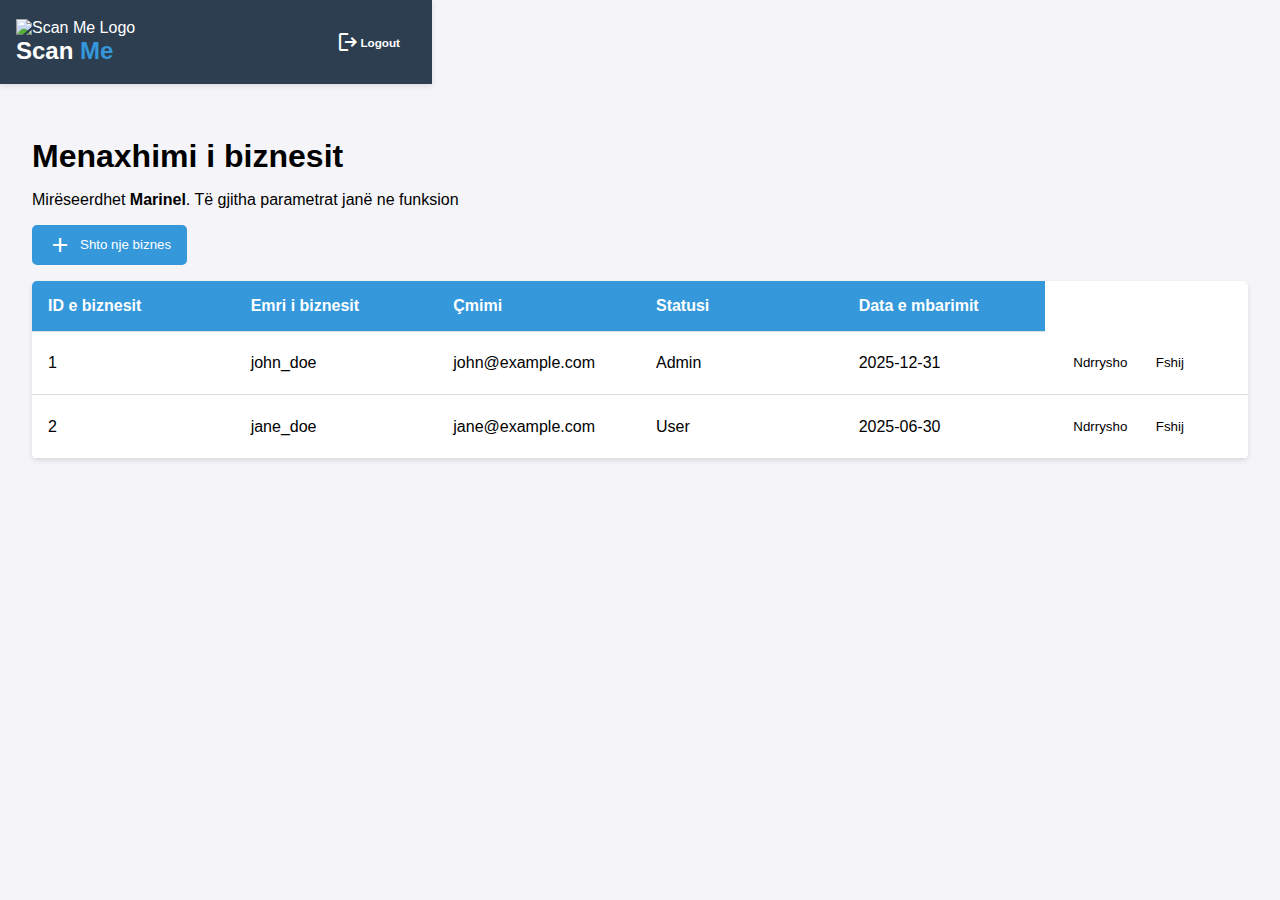
==== admin.html @ cd226a62 "Add files via upload" ====
<!DOCTYPE html>
<html lang="en">
<head>
    <meta charset="UTF-8">
    <meta name="viewport" content="width=device-width, initial-scale=1.0">
    <title>Menaxhimi i biznesit</title>
    <link rel="stylesheet" href="https://fonts.googleapis.com/css2?family=Material+Symbols+Outlined:opsz,wght,FILL,GRAD@24,400,0,0" />
    <style>
        body {
            font-family: Arial, sans-serif;
            margin: 0;
            padding: 0;
            box-sizing: border-box;
            background-color: #f4f4f9;
        }
        .container {
            display: flex;
            flex-direction: column;
        }
        nav {
            background: #2c3e50;
            color: white;
            width: 400px;
            padding: 1rem;
            box-shadow: 0 2px 5px rgba(0, 0, 0, 0.1);
            display: flex;
            justify-content: space-between;
            align-items: center;
            flex-wrap: wrap;
        }
        .logo h2 {
            font-size: 1.5rem;
            margin: 0;
        }
        .logo .primary {
            color: #3498db;
        }
        .navbar-links {
            display: flex;
            gap: 1rem;
        }
        .navbar-links a {
            color: white;
            text-decoration: none;
            font-size: 10px;
            display: flex;
            align-items: center;
            padding: 0.5rem 1rem;
            border-radius: 5px;
            transition: background 0.3s;
        }
        .navbar-links a.active, .navbar-links a:hover {
            background: #3498db;
        }
        main {
            padding: 2rem;
            flex: 1;
        }
        main h1 {
            font-size: 2rem;
            margin-bottom: 1rem;
        }
        .user-actions {
            margin-bottom: 1rem;
        }
        .user-actions button {
            background: #3498db;
            color: white;
            border: none;
            padding: 0.5rem 1rem;
            border-radius: 5px;
            cursor: pointer;
            display: flex;
            align-items: center;
            gap: 0.5rem;
            transition: background 0.3s;
        }
        .user-actions button:hover {
            background: #1d6fa5;
        }
        .user-table table {
            width: 100%;
            border-collapse: collapse;
            box-shadow: 0 2px 5px rgba(0, 0, 0, 0.1);
            background: white;
            border-radius: 5px;
            overflow: hidden;
            table-layout: fixed; /* Added for better mobile handling */
        }
        .user-table th, .user-table td {
            padding: 1rem;
            text-align: left;
            border-bottom: 1px solid #ddd;
            word-wrap: break-word; /* Added for better text wrapping */
        }
        .user-table th {
            background: #3498db;
            color: white;
        }
        .user-table tr:hover td {
            background: #f1f1f1;
        }
        button.edit-btn, button.delete-btn, button.save-btn, button.cancel-btn {
            background: none;
            border: none;
            cursor: pointer;
            padding: 0.5rem;
            margin: 0 0.25rem;
            border-radius: 3px;
            transition: background 0.3s;
        }
        button.edit-btn:hover {
            background: #1d6fa5;
            color: white;
        }
        button.delete-btn:hover {
            background: #e74c3c;
            color: white;
        }
        button.save-btn {
            background: #2ecc71;
            color: white;
        }
        button.save-btn:hover {
            background: #27ae60;
        }
        button.cancel-btn {
            background: #e67e22;
            color: white;
        }
        button.cancel-btn:hover {
            background: #d35400;
        }
        input[type="text"], input[type="number"], select, input[type="date"] {
            width: 100%;
            padding: 0.5rem;
            margin: 0.25rem 0;
            border: 1px solid #ccc;
            border-radius: 3px;
            box-sizing: border-box;
        }

        /* Mobile responsiveness */
        @media (max-width: 768px) {
            nav {
                flex-direction: column;
                align-items: flex-start;
            }
            .navbar-links {
                flex-direction: column;
                width: 100%;
            }
            .navbar-links a {
                width: 100%;
                text-align: left;
            }
            main {
                padding: 1rem;
            }
            .user-table table {
                width: 100%;
                overflow-x: auto;
                display: block;
            }
            .user-actions button {
                width: 100%;
                margin-bottom: 1rem;
            }
            .user-table th, .user-table td {
                font-size: 0.9rem;
            }
        }

        /* Very small devices (portrait phones) */
        @media (max-width: 480px) {
            .navbar-links a h3 {
                font-size: 0.9rem;
            }
            .user-actions button {
                font-size: 0.9rem;
                padding: 0.4rem;
            }
            .user-table th, .user-table td {
                font-size: 0.8rem;
                padding: 0.8rem;
            }
        }
    </style>
</head>
<body>
    <div class="container">
        <nav>
            <div class="logo">
                <img src="logo.png" alt="Scan Me Logo" style="height: 40px;"/>
                <h2>Scan <span class="primary">Me</span></h2>
            </div>
            <div class="navbar-links">
                <a href="login.html">
                    <span class="material-symbols-outlined"> logout </span>
                    <h3>Logout</h3>
                </a>
            </div>
        </nav>
        
        <main>
            <h1>Menaxhimi i biznesit</h1>
            <p>Mirëseerdhet <b>Marinel</b>. Të gjitha parametrat janë ne funksion</p>

            <div class="user-actions">
                <button id="add-user-btn">
                    <span class="material-symbols-outlined"> add </span>
                    Shto nje biznes
                </button>
            </div>

            <div class="user-table">
                <table>
                    <thead>
                        <tr>
                            <th>ID e biznesit</th>
                            <th>Emri i biznesit</th>
                            <th>Çmimi</th>
                            <th>Statusi</th>
                            <th>Data e mbarimit</th>
                        </tr>
                    </thead>

                    <tbody id="user-list">
                        <tr>
                            <td>1</td>
                            <td>john_doe</td>
                            <td>john@example.com</td>
                            <td>Admin</td>
                            <td>2025-12-31</td>
                            <td>
                                <button class="edit-btn" onclick="editUser(0)">Ndrrysho</button>
                                <button class="delete-btn" onclick="deleteUser(0)">Fshij</button>
                            </td>
                        </tr>
                    </tbody>
                </table>
            </div>
        </main>
    </div>

    <script>
        // Function to load users from local storage
        function loadUsers() {
            const userList = document.getElementById('user-list');
            const users = JSON.parse(localStorage.getItem('users')) || [];
            userList.innerHTML = '';

            users.forEach((user, index) => {
                const row = document.createElement('tr');
                row.innerHTML = `
                    <td>${index + 1}</td>
                    <td>${user.username}</td>
                    <td>${user.number}</td>
                    <td>${user.role}</td>
                    <td>${user.expiration}</td>
                    <td>
                        <button class='edit-btn' onclick='editUser(${index})'>Ndrrysho</button>
                        <button class='delete-btn' onclick='deleteUser(${index})'>Fshij</button>
                    </td>`;
                userList.appendChild(row);
            });
        }

        // Function to add a new user
        document.getElementById('add-user-btn').addEventListener('click', function () {
            const userList = document.getElementById('user-list');
            const newRow = document.createElement('tr');

            newRow.innerHTML = `
                <td>Biznes i ri</td>
                <td><input type='text' placeholder='Emri i biznesit'></td>
                <td><input type='number' placeholder='Çmimi'></td>
                <td>
                    <select>
                        <option value='Aktiv'>Aktiv</option>
                        <option value='Në pritje'>Në pritje</option>
                    </select>
                </td>
                <td><input type="date"></td>
                <td>
                    <button class='save-btn'>Ruaj</button>
                    <button class='cancel-btn'>Anullo</button>
                </td>`;
            
            userList.appendChild(newRow);

            newRow.querySelector('.save-btn').addEventListener('click', function () {
                const inputs = newRow.querySelectorAll('input, select');
                const username = inputs[0].value;
                const number = inputs[1].value;
                const role = inputs[2].value;
                const expiration = inputs[3].value;

                if (username && number && expiration) {
                    const users = JSON.parse(localStorage.getItem('users')) || [];
                    users.push({ username, number, role, expiration });
                    localStorage.setItem('users', JSON.stringify(users));

                    loadUsers();
                } else {
                    alert('Please fill out all fields');
                }
            });

            newRow.querySelector('.cancel-btn').addEventListener('click', function () {
                newRow.remove();
            });
        });

        // Function to edit a user
        function editUser(index) {
            const users = JSON.parse(localStorage.getItem('users')) || [];
            const user = users[index];

            const userList = document.getElementById('user-list');
            const row = userList.rows[index];

            row.innerHTML = `
                <td>${index + 1}</td>
                <td><input type='text' value='${user.username}'></td>
                <td><input type='number' value='${user.numberl}'></td>
                <td><p id="timeText">Waiting for the time...</p></td>
                <td>
                    <select>
                        <option value='User' ${user.role === 'User' ? 'selected' : ''}>User</option>
                        <option value='Admin' ${user.role === 'Admin' ? 'selected' : ''}>Admin</option>
                    </select>
                </td>
                <td><input type="date" value="${user.expiration}"></td>
                <td>
                    <button class='save-btn'>Ruaj</button>
                    <button class='cancel-btn'>Anullo</button>
                </td>`;

            row.querySelector('.save-btn').addEventListener('click', function () {
                const inputs = row.querySelectorAll('input, select');
                user.username = inputs[0].value;
                user.number = inputs[1].value;
                user.role = inputs[2].value;
                user.expiration = inputs[3].value;

                users[index] = user;
                localStorage.setItem('users', JSON.stringify(users));

                loadUsers();
            });

            row.querySelector('.cancel-btn').addEventListener('click', function () {
                loadUsers();
            });
        }

        // Function to delete a user
        function deleteUser(index) {
            const confirmation = confirm('A jeni i sigurt qe doni te fshini këte biznes?');
            if (confirmation) {
                const users = JSON.parse(localStorage.getItem('users')) || [];
                users.splice(index, 1);
                localStorage.setItem('users', JSON.stringify(users));

                loadUsers();
            }
        }

        // Set up some default users if localStorage is empty
        window.onload = function() {
            if (!localStorage.getItem('users')) {
                const defaultUsers = [
                    { username: 'john_doe', number: 'john@example.com', role: 'Admin', expiration: '2025-12-31' },
                    { username: 'jane_doe', number: 'jane@example.com', role: 'User', expiration: '2025-06-30' }
                ];
                localStorage.setItem('users', JSON.stringify(defaultUsers));
            }

            loadUsers();
        };
    </script>
</body>
</html>
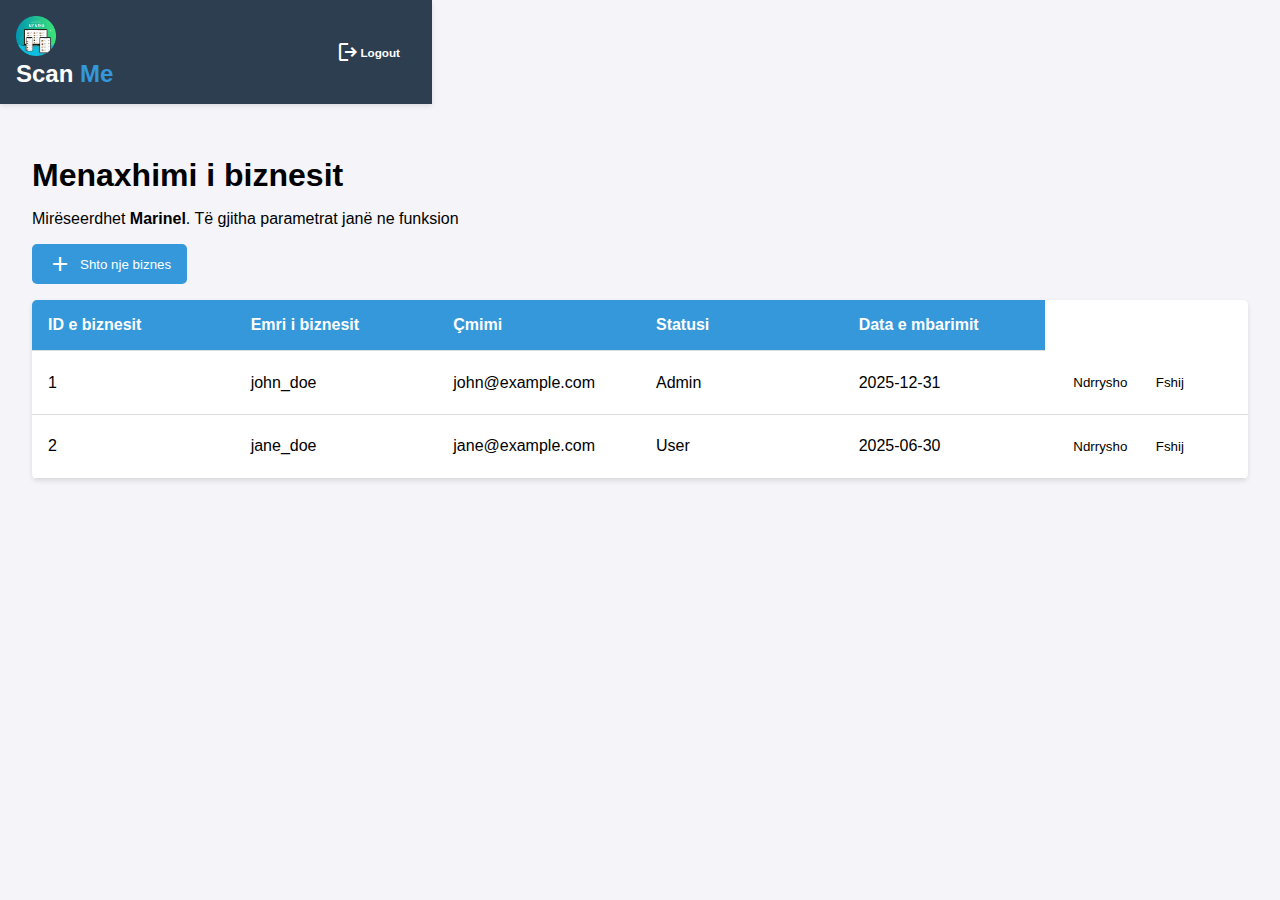
==== commit 9bdb5bd4: "Update admin.html" ====
--- a/admin.html
+++ b/admin.html
@@ -195,7 +195,7 @@
                 <h2>Scan <span class="primary">Me</span></h2>
             </div>
             <div class="navbar-links">
-                <a href="login.html">
+                <a href="index.html">
                     <span class="material-symbols-outlined"> logout </span>
                     <h3>Logout</h3>
                 </a>
